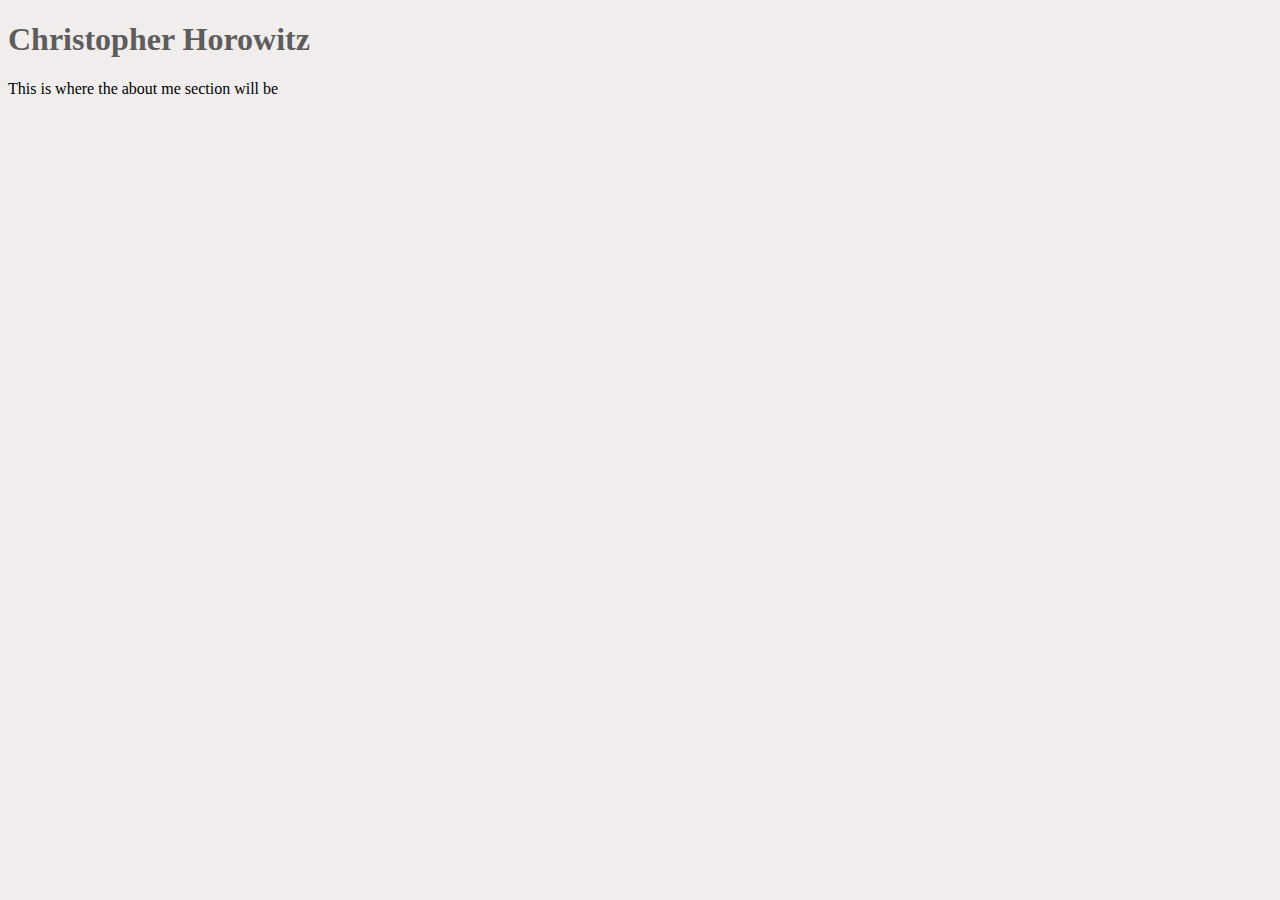
==== index.html @ 4422afc1 "commit" ====
<!DOCTYPE html>
<html lang="en">
<head>
    <meta charset="UTF-8">
    <meta name="viewport" content="width=device-width, initial-scale=1.0">
    <link rel="stylesheet" href="styles/stylesheet.css">
    <title>TItle</title>
</head>
<body>  
    <div class="navBar">

    </div>

    <div class="aboutMe">
        <h1>Christopher Horowitz</h1>
        <p>This is where the about me section will be</p>
    </div>

    <div class="display">

    </div>
    <script src="scripts/script.js"></script>
</body>
</html>
---- styles/stylesheet.css ----
* {
    background-color: #f1edec;
}

h1 {
    color: #5d5d5d;
}
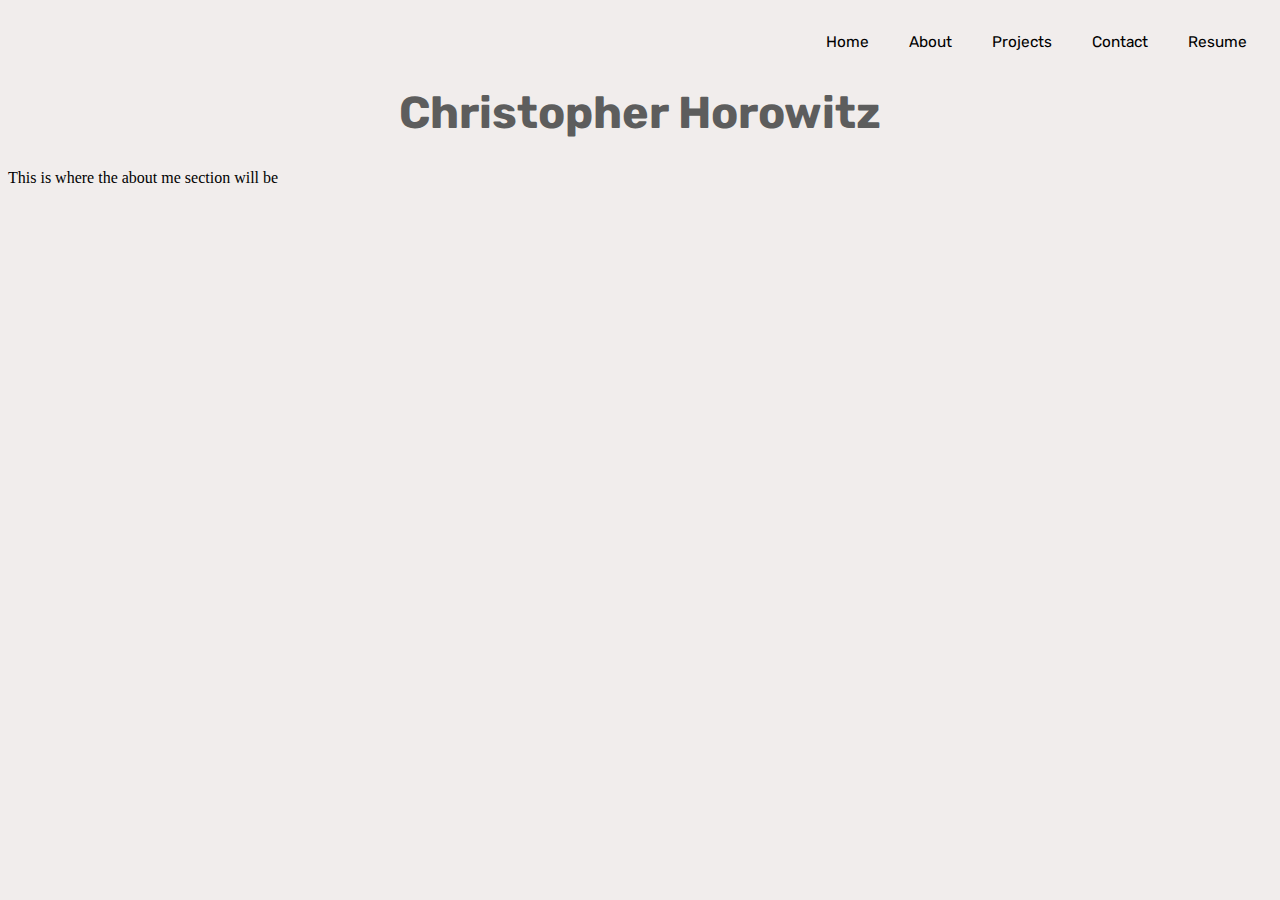
==== commit 5b468a11: "commit" ====
--- a/index.html
+++ b/index.html
@@ -3,16 +3,21 @@
 <head>
     <meta charset="UTF-8">
     <meta name="viewport" content="width=device-width, initial-scale=1.0">
+    <link href='https://fonts.googleapis.com/css?family=Rubik' rel='stylesheet'>
     <link rel="stylesheet" href="styles/stylesheet.css">
     <title>TItle</title>
 </head>
 <body>  
     <div class="navBar">
-
+        <nav class="navItem">Home</nav>
+        <nav class="navItem">About</nav>
+        <nav class="navItem">Projects</nav>
+        <nav class="navItem">Contact</nav>
+        <nav class="navItem">Resume</nav>
     </div>
 
     <div class="aboutMe">
-        <h1>Christopher Horowitz</h1>
+        <h1 id="pageTitle">Christopher Horowitz</h1>
         <p>This is where the about me section will be</p>
     </div>
 
--- a/styles/stylesheet.css
+++ b/styles/stylesheet.css
@@ -2,6 +2,25 @@
     background-color: #f1edec;
 }
 
-h1 {
+.navBar {
+    display: flex;
+    flex-direction: row;
+    justify-content: flex-end;
+    padding: 5px;
+}
+
+.navItem {
+    font-family: 'Rubik';
+    font-size: 1.2vw;
+    margin-top: 20px;
+    margin-right: 20px;
+    margin-left: 20px;
+}
+
+#pageTitle {
+    font-family: 'Rubik';
+    display: flex;
+    justify-content: center;
     color: #5d5d5d;
+    font-size: 3.5vw;
 }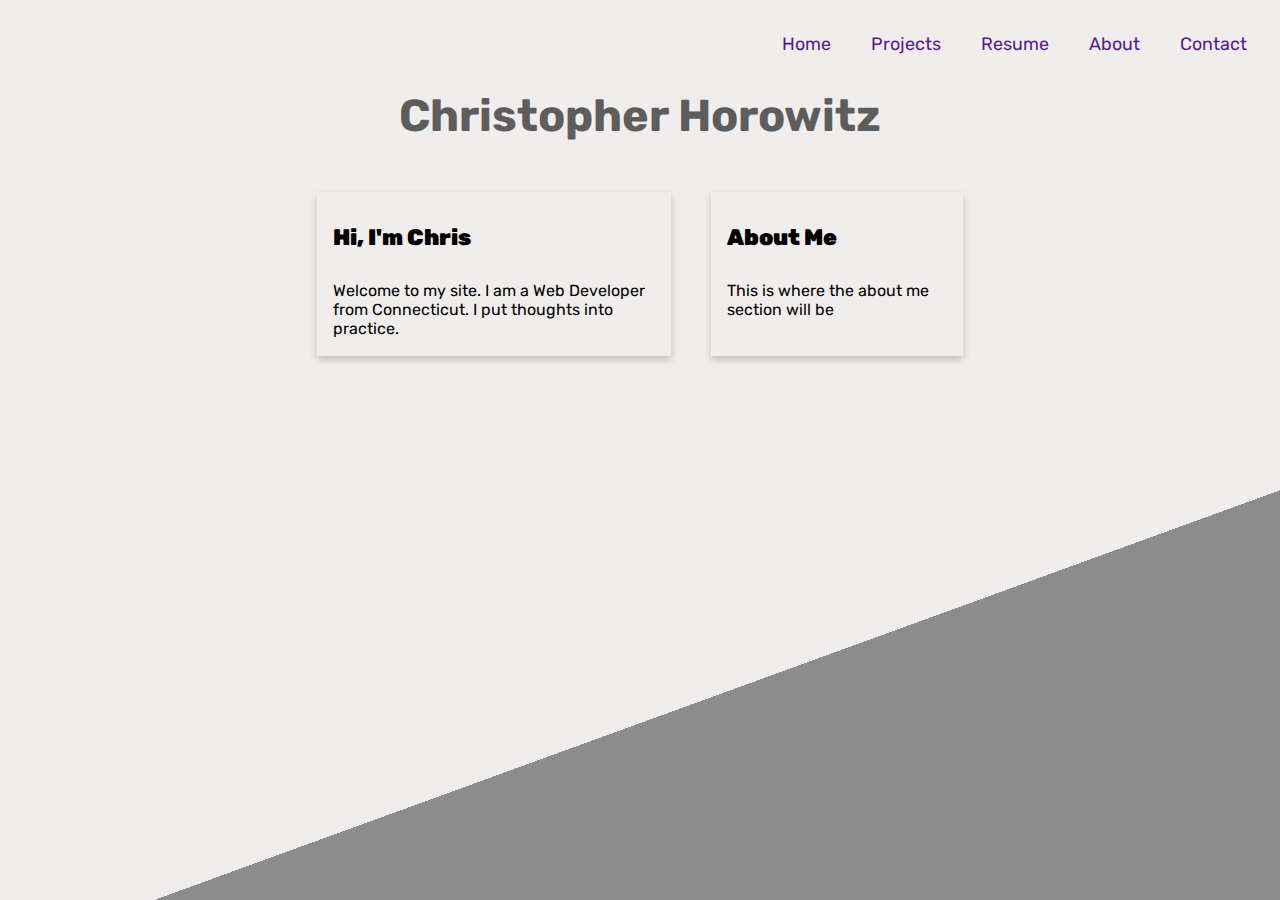
==== commit f8715406: "commit" ====
--- a/index.html
+++ b/index.html
@@ -5,20 +5,37 @@
     <meta name="viewport" content="width=device-width, initial-scale=1.0">
     <link href='https://fonts.googleapis.com/css?family=Rubik' rel='stylesheet'>
     <link rel="stylesheet" href="styles/stylesheet.css">
-    <title>TItle</title>
+    <title>TitleTest</title>
 </head>
 <body>  
     <div class="navBar">
-        <nav class="navItem">Home</nav>
-        <nav class="navItem">About</nav>
-        <nav class="navItem">Projects</nav>
-        <nav class="navItem">Contact</nav>
-        <nav class="navItem">Resume</nav>
+        <nav class="navBarContainer">
+            <a class="navItem" href="">Home</a>
+            <a class="navItem" href="">Projects</a>
+            <a class="navItem" href="">Resume</a>
+            <a class="navItem" href="">About</a>
+            <a class="navItem" href="">Contact</a>
+        </nav>
     </div>
+    <h1 id="pageTitle">Christopher Horowitz</h1>
 
     <div class="aboutMe">
-        <h1 id="pageTitle">Christopher Horowitz</h1>
-        <p>This is where the about me section will be</p>
+    
+        <div class="aboutMeCard-left">
+            <div class="cardContainer">
+                <h4><b>Hi, I'm Chris</b></h4>
+                <p>Welcome to my site. I am a Web Developer from Connecticut.  I put thoughts into practice.</p>
+            </div>    
+        </div>
+
+        <div class="aboutMeCard-right">
+            <!-- <img src="images/headshot.png" style="width:60% height:60%" alt=""> -->
+            <div class="cardContainer">
+                <h4><b>About Me</b></h4>
+                <p>This is where the about me section will be</p>
+            </div>    
+        </div>
+        
     </div>
 
     <div class="display">
--- a/styles/stylesheet.css
+++ b/styles/stylesheet.css
@@ -1,8 +1,12 @@
-* {
-    background-color: #f1edec;
+
+html {
+    height:100vh;
+    width:100vw;
+    background: linear-gradient(160deg, #f1edec, #f1edec 70%, #8c8c8c 60%, #8c8c8c);
+    /* background-color: #f1edec; */
 }
 
-.navBar {
+.navBarContainer {
     display: flex;
     flex-direction: row;
     justify-content: flex-end;
@@ -11,10 +15,11 @@
 
 .navItem {
     font-family: 'Rubik';
-    font-size: 1.2vw;
+    font-size: 1.4vw;
     margin-top: 20px;
     margin-right: 20px;
     margin-left: 20px;
+    text-decoration: none;
 }
 
 #pageTitle {
@@ -23,4 +28,39 @@
     justify-content: center;
     color: #5d5d5d;
     font-size: 3.5vw;
-}+}
+
+.aboutMeCard-left {
+    box-shadow: 0 4px 8px 0 rgba(0,0,0,0.2);
+    transition: 0.3s;
+    margin: 20px;
+    flex-basis: 28%;
+}
+
+.aboutMeCard-right {
+    box-shadow: 0 4px 8px 0 rgba(0,0,0,0.2);
+    transition: 0.3s;
+    margin: 20px;
+    flex-basis: 20%;
+}
+  
+.aboutMeCard:hover {
+    box-shadow: 0 8px 16px 0 rgba(0,0,0,0.2);
+}
+  
+.cardContainer {
+    padding: 2px 16px;
+}
+
+.aboutMe {
+    font-family: 'Rubik';
+    display: flex;
+    flex-direction: row;
+    justify-content: center;
+    flex: 1 1 0;
+}
+
+.aboutMe h4 {
+    font-size: 2.5vh;
+}
+
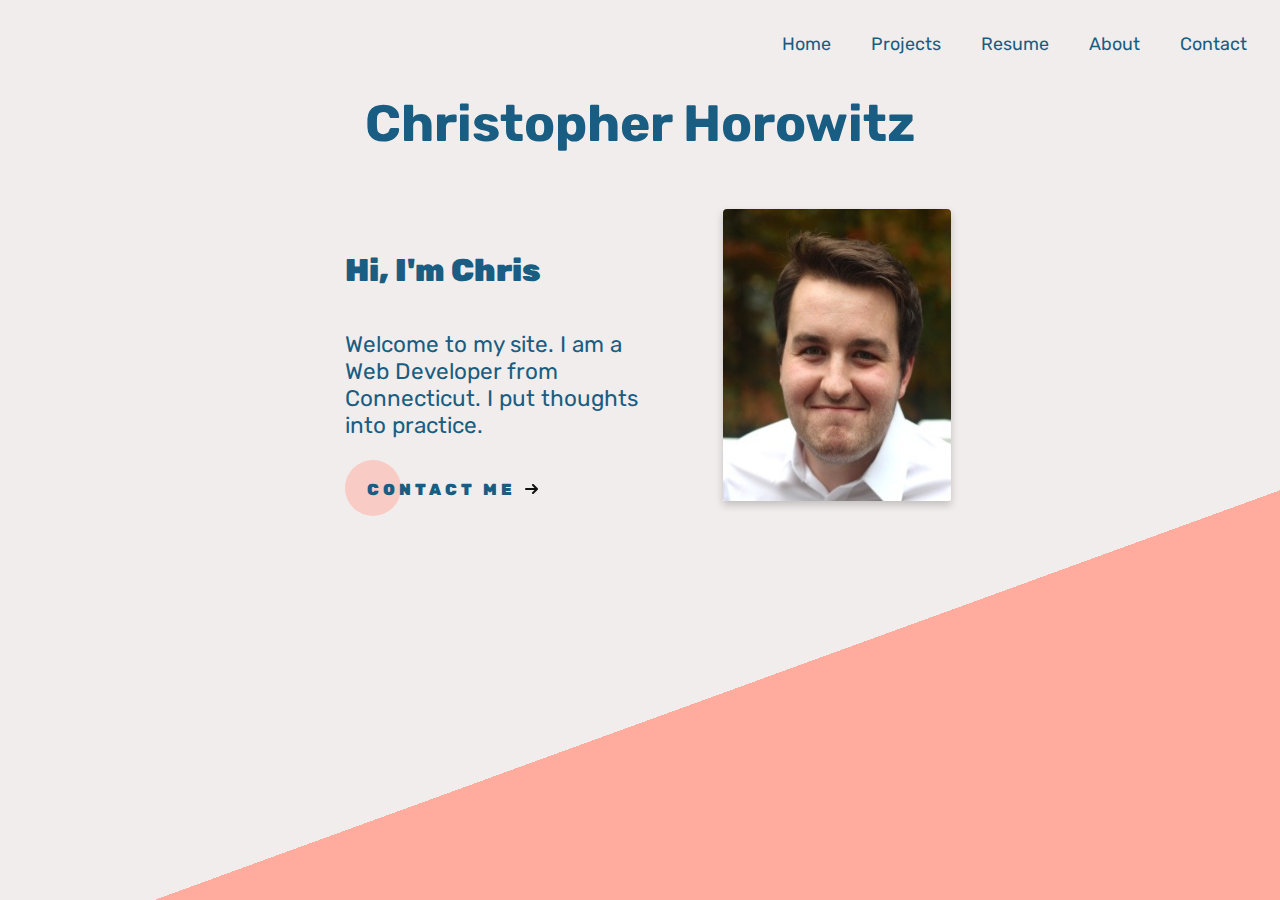
==== commit 25ce9cba: "commit" ====
--- a/index.html
+++ b/index.html
@@ -1,5 +1,6 @@
 <!DOCTYPE html>
 <html lang="en">
+
 <head>
     <meta charset="UTF-8">
     <meta name="viewport" content="width=device-width, initial-scale=1.0">
@@ -7,7 +8,8 @@
     <link rel="stylesheet" href="styles/stylesheet.css">
     <title>TitleTest</title>
 </head>
-<body>  
+
+<body>
     <div class="navBar">
         <nav class="navBarContainer">
             <a class="navItem" href="">Home</a>
@@ -20,22 +22,28 @@
     <h1 id="pageTitle">Christopher Horowitz</h1>
 
     <div class="aboutMe">
-    
+
         <div class="aboutMeCard-left">
             <div class="cardContainer">
                 <h4><b>Hi, I'm Chris</b></h4>
-                <p>Welcome to my site. I am a Web Developer from Connecticut.  I put thoughts into practice.</p>
-            </div>    
+                <p>Welcome to my site. I am a Web Developer from Connecticut. I put thoughts into practice.</p>
+                <a href="" class="cta">
+                    <span>Contact Me</span>
+                    <svg width="13px" height="10px" viewBox="0 0 13 10">
+                        <path d="M1,5 L11,5"></path>
+                        <polyline points="8 1 12 5 8 9"></polyline>
+                      </svg>
+                </a>
+            </div>
         </div>
 
         <div class="aboutMeCard-right">
-            <!-- <img src="images/headshot.png" style="width:60% height:60%" alt=""> -->
+            <img src="images/headshot.png" alt="">
             <div class="cardContainer">
-                <h4><b>About Me</b></h4>
-                <p>This is where the about me section will be</p>
-            </div>    
+
+            </div>
         </div>
-        
+
     </div>
 
     <div class="display">
@@ -43,4 +51,5 @@
     </div>
     <script src="scripts/script.js"></script>
 </body>
+
 </html>--- a/styles/stylesheet.css
+++ b/styles/stylesheet.css
@@ -1,12 +1,17 @@
-
 html {
-    height:100vh;
-    width:100vw;
-    background: linear-gradient(160deg, #f1edec, #f1edec 70%, #8c8c8c 60%, #8c8c8c);
+    height: 100vh;
+    width: 100vw;
+    background: linear-gradient(160deg, #f1edec, #f1edec 70%, #ffab9d 60%, #ffab9d);
     /* background-color: #f1edec; */
 }
 
+a {
+    text-decoration: none;
+    color: inherit;
+}
+
 .navBarContainer {
+    color: #1a5d82;
     display: flex;
     flex-direction: row;
     justify-content: flex-end;
@@ -14,6 +19,7 @@
 }
 
 .navItem {
+    color: #1a5d82;
     font-family: 'Rubik';
     font-size: 1.4vw;
     margin-top: 20px;
@@ -26,28 +32,29 @@
     font-family: 'Rubik';
     display: flex;
     justify-content: center;
-    color: #5d5d5d;
-    font-size: 3.5vw;
+    color: #1a5d82;
+    font-size: 4vw;
 }
 
 .aboutMeCard-left {
-    box-shadow: 0 4px 8px 0 rgba(0,0,0,0.2);
+    color: #1a5d82;
     transition: 0.3s;
     margin: 20px;
     flex-basis: 28%;
+    border-radius: 4px;
 }
 
 .aboutMeCard-right {
-    box-shadow: 0 4px 8px 0 rgba(0,0,0,0.2);
+    box-shadow: 0 4px 8px 0 rgba(0, 0, 0, 0.2);
     transition: 0.3s;
     margin: 20px;
-    flex-basis: 20%;
+    flex-basis: 18%;
 }
-  
+
 .aboutMeCard:hover {
-    box-shadow: 0 8px 16px 0 rgba(0,0,0,0.2);
+    box-shadow: 0 8px 16px 0 rgba(0, 0, 0, 0.2);
 }
-  
+
 .cardContainer {
     padding: 2px 16px;
 }
@@ -61,6 +68,72 @@
 }
 
 .aboutMe h4 {
+    font-size: 3.5vh;
+}
+
+.aboutMe p {
+    margin-bottom: 40px;
     font-size: 2.5vh;
 }
 
+img {
+    height: 100%;
+    width: 100%;
+    border-radius: 4px;
+}
+
+.cta {
+    position: relative;
+    margin: auto;
+    padding: 19px 22px;
+    transition: all 0.2s ease;
+}
+
+.cta:before {
+    content: "";
+    position: absolute;
+    top: 0;
+    left: 0;
+    display: block;
+    border-radius: 28px;
+    background: rgba(255, 171, 157, 0.5);
+    width: 56px;
+    height: 56px;
+    transition: all 0.3s ease;
+}
+
+.cta span {
+    position: relative;
+    font-size: 16px;
+    line-height: 18px;
+    font-weight: 900;
+    letter-spacing: 0.25em;
+    text-transform: uppercase;
+    vertical-align: middle;
+}
+
+.cta svg {
+    position: relative;
+    top: 0;
+    margin-left: 10px;
+    fill: none;
+    stroke-linecap: round;
+    stroke-linejoin: round;
+    stroke: #111;
+    stroke-width: 2;
+    transform: translateX(-5px);
+    transition: all 0.3s ease;
+}
+
+.cta:hover:before {
+    width: 100%;
+    background: #ffab9d;
+}
+
+.cta:hover svg {
+    transform: translateX(0);
+}
+
+.cta:active {
+    transform: scale(0.96);
+}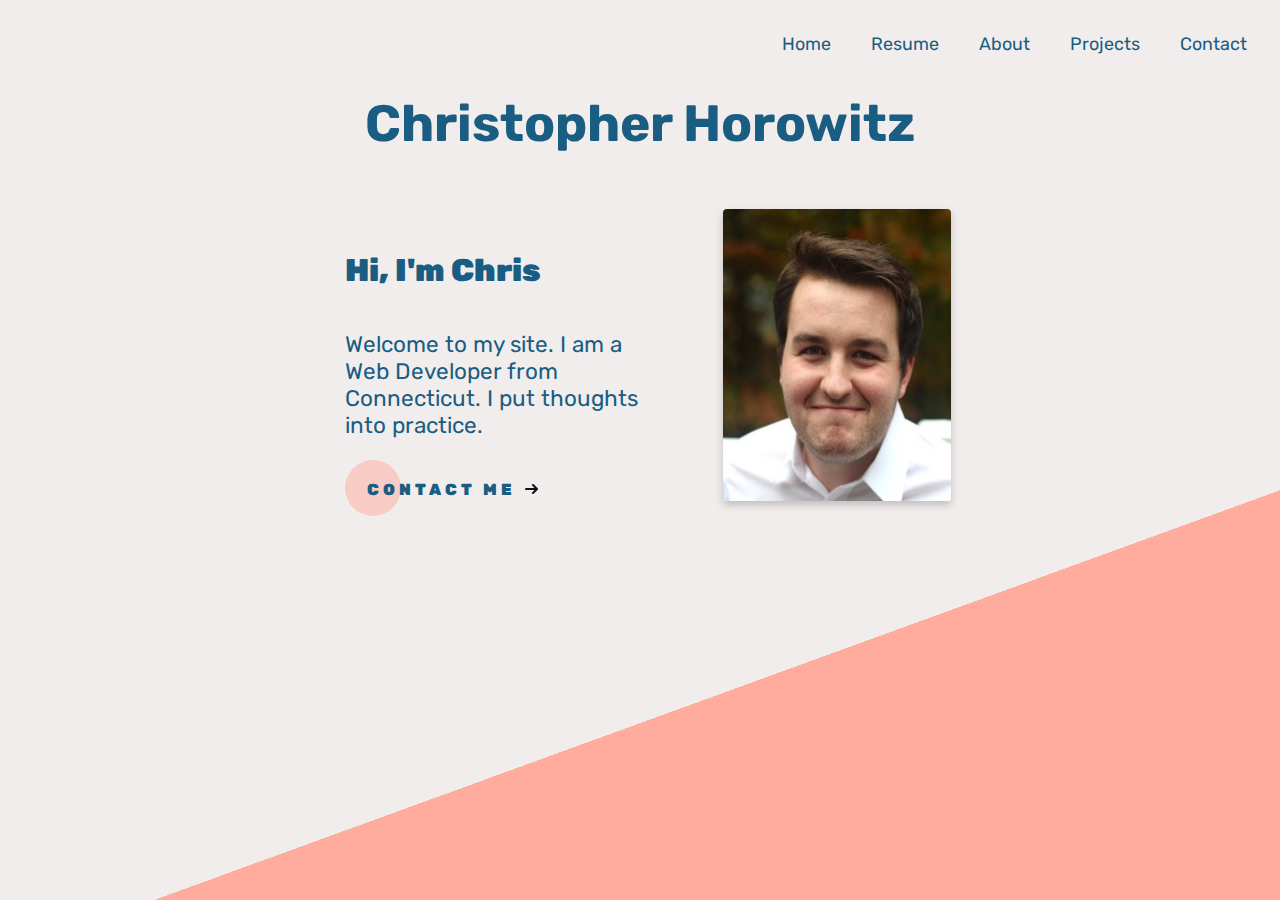
==== commit 56b25c4c: "commit" ====
--- a/index.html
+++ b/index.html
@@ -12,11 +12,11 @@
 <body>
     <div class="navBar">
         <nav class="navBarContainer">
-            <a class="navItem" href="">Home</a>
+            <a class="navItem" href="index.html">Home</a>
+            <a class="navItem" href="pages/resume.html">Resume</a>
+            <a class="navItem" href="pages/about.html">About</a>
             <a class="navItem" href="">Projects</a>
-            <a class="navItem" href="">Resume</a>
-            <a class="navItem" href="">About</a>
-            <a class="navItem" href="">Contact</a>
+            <a class="navItem" href="pages/contact.html">Contact</a>
         </nav>
     </div>
     <h1 id="pageTitle">Christopher Horowitz</h1>
